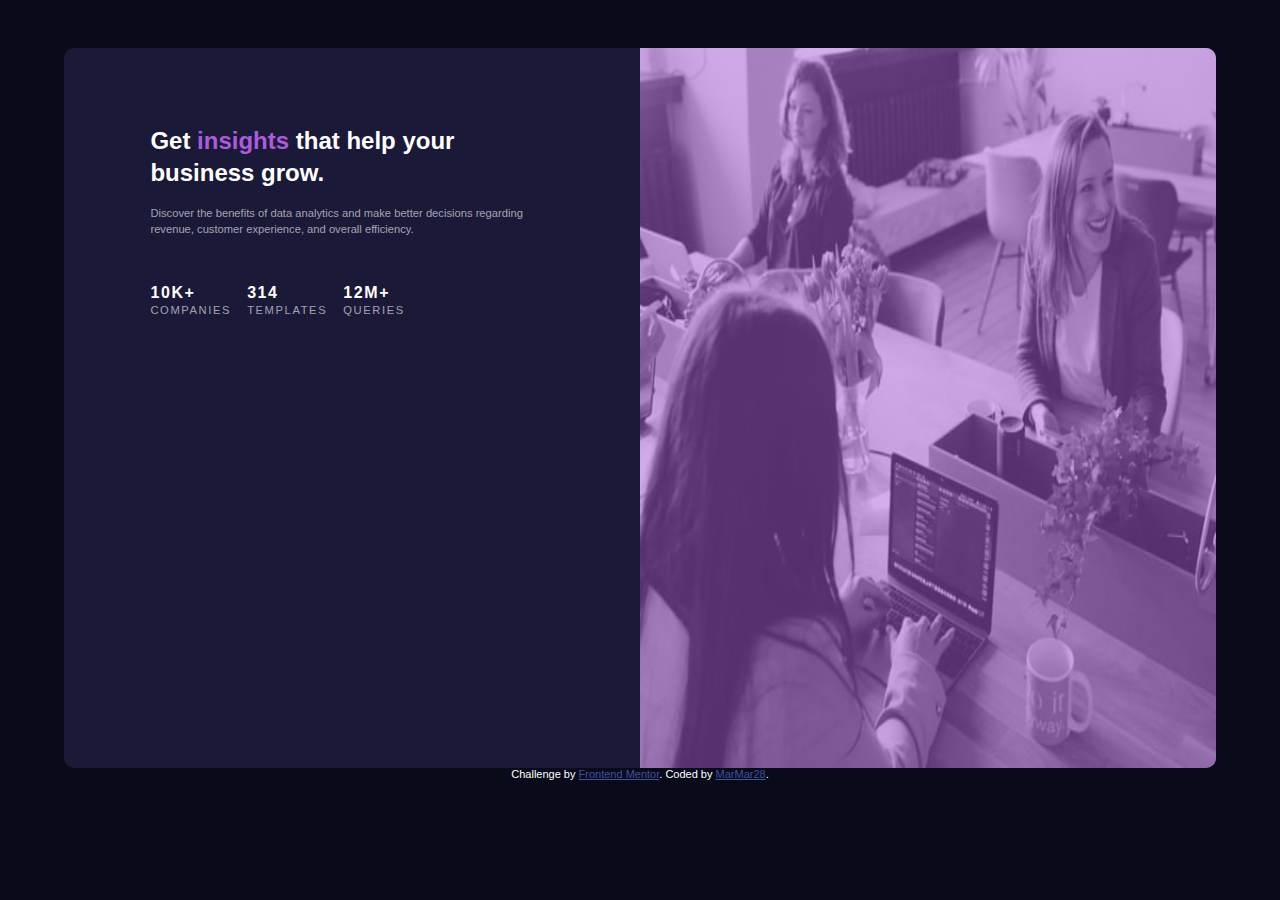
==== index.html @ bf068df5 "Add files via upload" ====
<!DOCTYPE html>
<html lang="en">
<head>
  <meta charset="UTF-8">
  <meta name="viewport" content="width=device-width, initial-scale=1.0"> <!-- displays site properly based on user's device -->

  <link rel="icon" type="image/png" sizes="32x32" href="./images/favicon-32x32.png">
  <link rel="stylesheet" type="text/css" href="css/style.css">
  <link  href="https://fonts.google.com/specimen/Inter">
  <link  href="https://fonts.google.com/specimen/Lexend+Deca">
  <title>Frontend Mentor | Stats preview card component</title>

  <!-- Feel free to remove these styles or customise in your own stylesheet 👍 -->
  <style>
    .attribution { font-size: 11px; text-align: center; }
    .attribution a { color: hsl(228, 45%, 44%); }
  </style>
</head>
<body>

  
    <div class="card">
      <div class="img-container"> 
        <div class="opacity"></div>
      </div>
      <div class="card-content">  
          <h1 class="title">Get <span class="title-accent">insights</span> that help your business grow.</h1>
          <p>
            Discover the benefits of data analytics and make better decisions regarding revenue, customer 
            experience, and overall efficiency.
          </p>
          <div class="container-stats">
            <p><span>10k+</span> <br> companies</p>
            <p><span>314</span>  <br>templates</p>
            <p><span>12M+</span> <br> queries</p>
          </div> 
      </div>
    </div>
    <div class="attribution">
    Challenge by <a href="https://www.frontendmentor.io?ref=challenge" target="_blank">Frontend Mentor</a>. 
    Coded by <a href="">MarMar28</a>.
  </div>
</body>
</html>
---- css/style.css ----
:root{
    --main-background: hsl(233, 47%, 7%);
    --card-background: hsl(244, 38%, 16%);
    --accent: hsl(277, 64%, 61%);
    --stats: hsl(0, 0%, 100%);
    --main-paragraph: hsl(0, 0%, 100%, 0.75);
    --stat-heading: hsl(0, 0%, 100%, 0.6);
}

*{
    margin: 0;
    padding: 0;
}

body{
    background-color: var(--main-background);
    box-sizing: border-box;
    color: var(--stats);
    font-family: 'Inter', 'Lexend Deca', sans-serif;
    font-size: 15px;
    overflow-x: hidden;
}

.card{
    background-color: var(--card-background);
    border-radius: 10px;
    color: var(--stat-heading);
    flex-direction: column;
    display: flex;
    justify-content: center;
    margin: auto;
    margin-top: 3rem;
    min-height: 100vh;
    width: 85%;
}

.title{
    color: var(--stats);
    font-size: 1.8rem;
    letter-spacing: normal;
    line-height: 2rem;
    margin-bottom: 1rem;
}

.title span{
    color: var(--accent);
}

.img-container,
.opacity{
    height: 40vh;
    border-radius: 10px 10px 0 0;
    margin-bottom: 1.5rem;
    width: 100%;
}

.img-container{
    background-image: url(/images/image-header-mobile.jpg);
    background-repeat: no-repeat;
    background-size: 100% 100%;
}

.opacity{
    background-color: var(--accent);
    opacity: 0.5;
} 

.card-content{
    padding: 1rem;
    text-align: center;
}

.card-content p{
    font-size: 1rem;
    line-height: 1.5rem;
    margin-top: 3rem;
}

.container-stats{
    font-size: 1.8rem;
    letter-spacing: .2rem;
    line-height: 2rem;
    padding: 1rem;
    text-transform: uppercase;
}  


.container-stats span{
    color: var(--stats);
    font-size: 1.5rem;
    font-weight: 700;
}

@media screen and (min-width:576px){
    .card{
        display: grid;           
        grid-template-columns: repeat(2, 50%);
        grid-auto-flow: column;
        min-height: 80vh;
        width: 90%;
    }

    .title{
        font-size: 1.5rem;
        line-height: 2rem;
        margin-top: 1.8rem;
    }

    .img-container,
    .opacity{
        border-radius: 0 10px 10px 0;
        height: 100%;
        grid-column-start: 2;
        grid-column-end: 4;
    }

    .img-container{
        background-image: url(/images/image-header-desktop.jpg);
    }

    .card-content{
        margin: 1.5rem auto;
        margin-top: 1.5rem;
        text-align: left;
        width: inherit;
    }
    
    .card-content p{
        font-size: .8rem;
        line-height: 1.2rem;
        margin-top: 1.5rem;
    }
    
    .container-stats{
        display: flex;
        padding: 0rem;
    }  

    .container-stats p{
        font-size: 0.7rem;
        letter-spacing: 0.1rem;
        margin-right: 0.5rem;
    }
    
    .container-stats span{
        font-size: 1rem;
    }

}

@media screen and (min-width:800px){
    .card-content{
        margin: 0 auto;
        margin-top: 2rem;
        width: 70%;
    }

    .card-content p{
        font-size: 0.7rem;
        line-height: 1rem;
        margin-top: 1rem;
        margin-bottom: 2rem;
    }

    .container-stats p{
        margin-right: 1rem;
    }
}
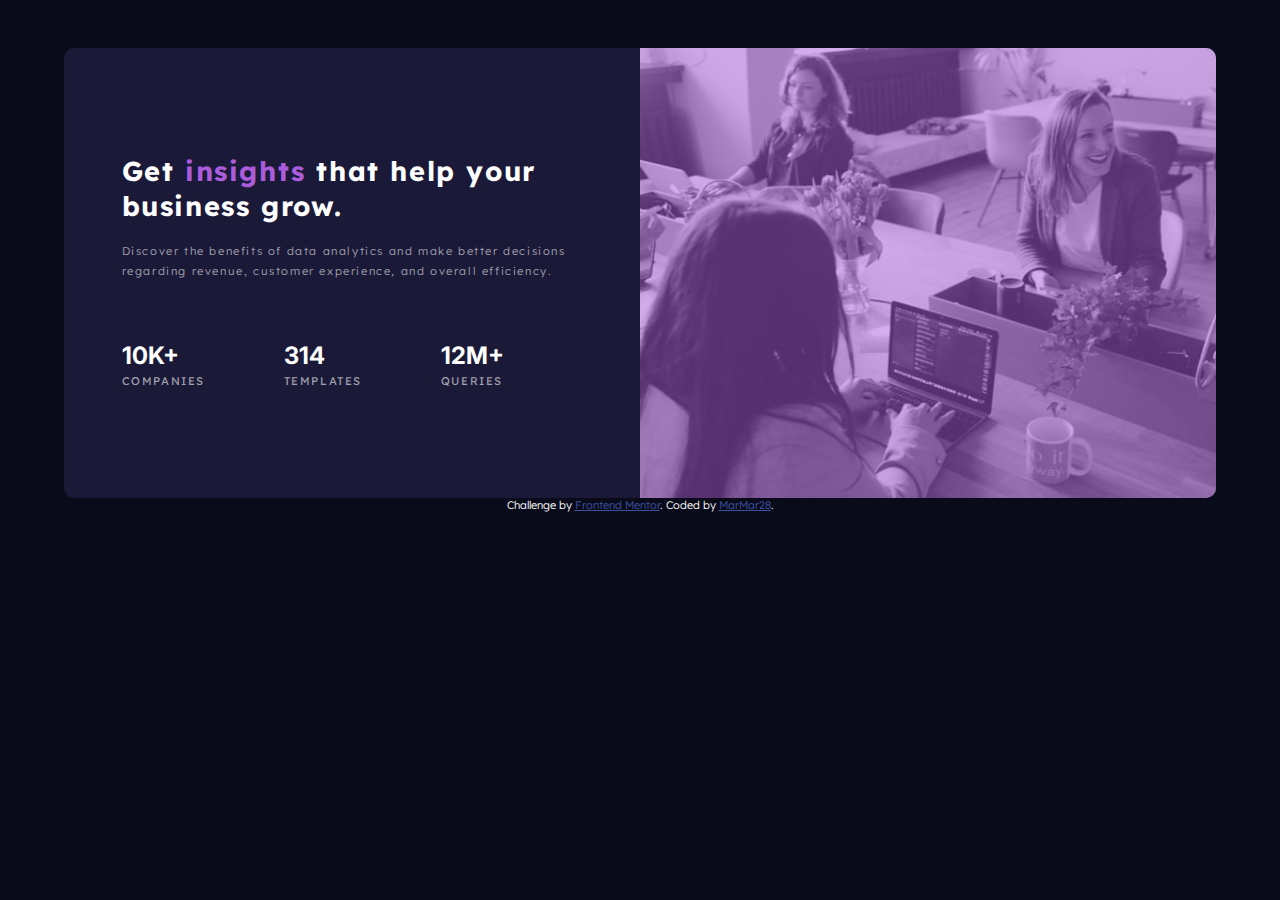
==== commit 5efc950a: "Add files via upload" ====
--- a/index.html
+++ b/index.html
@@ -6,8 +6,10 @@
 
   <link rel="icon" type="image/png" sizes="32x32" href="./images/favicon-32x32.png">
   <link rel="stylesheet" type="text/css" href="css/style.css">
-  <link  href="https://fonts.google.com/specimen/Inter">
-  <link  href="https://fonts.google.com/specimen/Lexend+Deca">
+  <link rel="preconnect" href="https://fonts.gstatic.com">
+  <link href="https://fonts.googleapis.com/css2?family=Inter:wght@700&display=swap" rel="stylesheet">
+  <link rel="preconnect" href="https://fonts.gstatic.com">
+  <link href="https://fonts.googleapis.com/css2?family=Lexend+Deca&display=swap" rel="stylesheet">
   <title>Frontend Mentor | Stats preview card component</title>
 
   <!-- Feel free to remove these styles or customise in your own stylesheet 👍 -->
--- a/css/style.css
+++ b/css/style.css
@@ -16,7 +16,8 @@
     background-color: var(--main-background);
     box-sizing: border-box;
     color: var(--stats);
-    font-family: 'Inter', 'Lexend Deca', sans-serif;
+    font-family: 'Lexend Deca','Inter',  sans-serif;
+    font-weight: 300;
     font-size: 15px;
     overflow-x: hidden;
 }
@@ -68,6 +69,7 @@
 .card-content{
     padding: 1rem;
     text-align: center;
+    margin: auto 0.2rem;
 }
 
 .card-content p{
@@ -77,33 +79,39 @@
 }
 
 .container-stats{
-    font-size: 1.8rem;
-    letter-spacing: .2rem;
+    letter-spacing: .1rem;
     line-height: 2rem;
     padding: 1rem;
     text-transform: uppercase;
+    padding-bottom: 2rem;
 }  
 
+.container-stats p{
+    font-size: 0.7rem;
+    font-weight: normal;
+}
 
 .container-stats span{
     color: var(--stats);
+    font-family: 'Inter';
     font-size: 1.5rem;
     font-weight: 700;
-}
-
-@media screen and (min-width:576px){
+    letter-spacing: normal;
+}
+
+@media screen and (min-width:624px){
     .card{
         display: grid;           
         grid-template-columns: repeat(2, 50%);
         grid-auto-flow: column;
-        min-height: 80vh;
+        min-height: 50vh;
+        text-align: left;
         width: 90%;
     }
 
     .title{
-        font-size: 1.5rem;
-        line-height: 2rem;
-        margin-top: 1.8rem;
+        font-size: 1rem;
+        line-height: 1.5rem;
     }
 
     .img-container,
@@ -119,16 +127,17 @@
     }
 
     .card-content{
-        margin: 1.5rem auto;
-        margin-top: 1.5rem;
+        letter-spacing: 0.1rem;
+        margin: 0 auto;
+        margin-top: 3rem;
         text-align: left;
-        width: inherit;
+        width: 75%;
     }
     
     .card-content p{
-        font-size: .8rem;
+        font-size: .6rem;
         line-height: 1.2rem;
-        margin-top: 1.5rem;
+        margin-top: 0rem;
     }
     
     .container-stats{
@@ -137,32 +146,73 @@
     }  
 
     .container-stats p{
-        font-size: 0.7rem;
+        font-size: 0.5rem;
         letter-spacing: 0.1rem;
         margin-right: 0.5rem;
+        margin-top: 1rem;
     }
     
     .container-stats span{
-        font-size: 1rem;
-    }
-
-}
-
-@media screen and (min-width:800px){
+        font-size: 0.7rem;
+    }
+
+}
+
+@media screen and (min-width:900px){
+    .card{
+        min-height: 50vh;
+        text-align: left;
+        width: 90%;
+    }
+
     .card-content{
-        margin: 0 auto;
-        margin-top: 2rem;
-        width: 70%;
+        margin: auto;
+        width: 80%;
+    }
+
+    .title{
+        font-size: 1.7rem;
+        line-height: 2.2rem;
+        letter-spacing: 0.1rem;
     }
 
     .card-content p{
         font-size: 0.7rem;
-        line-height: 1rem;
-        margin-top: 1rem;
+        line-height: 1.3rem;
+    }
+
+    .container-stats p{
+        margin-top: 4rem;
+        margin-right: auto;
+    }
+
+    .container-stats span{
+        font-size: 1.5rem;
+    }
+}
+
+@media screen and (min-width:1440px){
+    .title{
+        font-size: 2.3rem;
+        letter-spacing: 0.2rem;
+        line-height: 2.2rem;
         margin-bottom: 2rem;
     }
 
+    .card-content{
+        margin: auto;
+    }
+
+    .card-content p{
+        font-size: 1rem;
+        line-height: 1.6rem;
+    }
+
     .container-stats p{
-        margin-right: 1rem;
-    }
-}
+        font-size: .9rem;
+    }
+
+    .container-stats span{
+        font-size: 1.8rem;
+    }
+}
